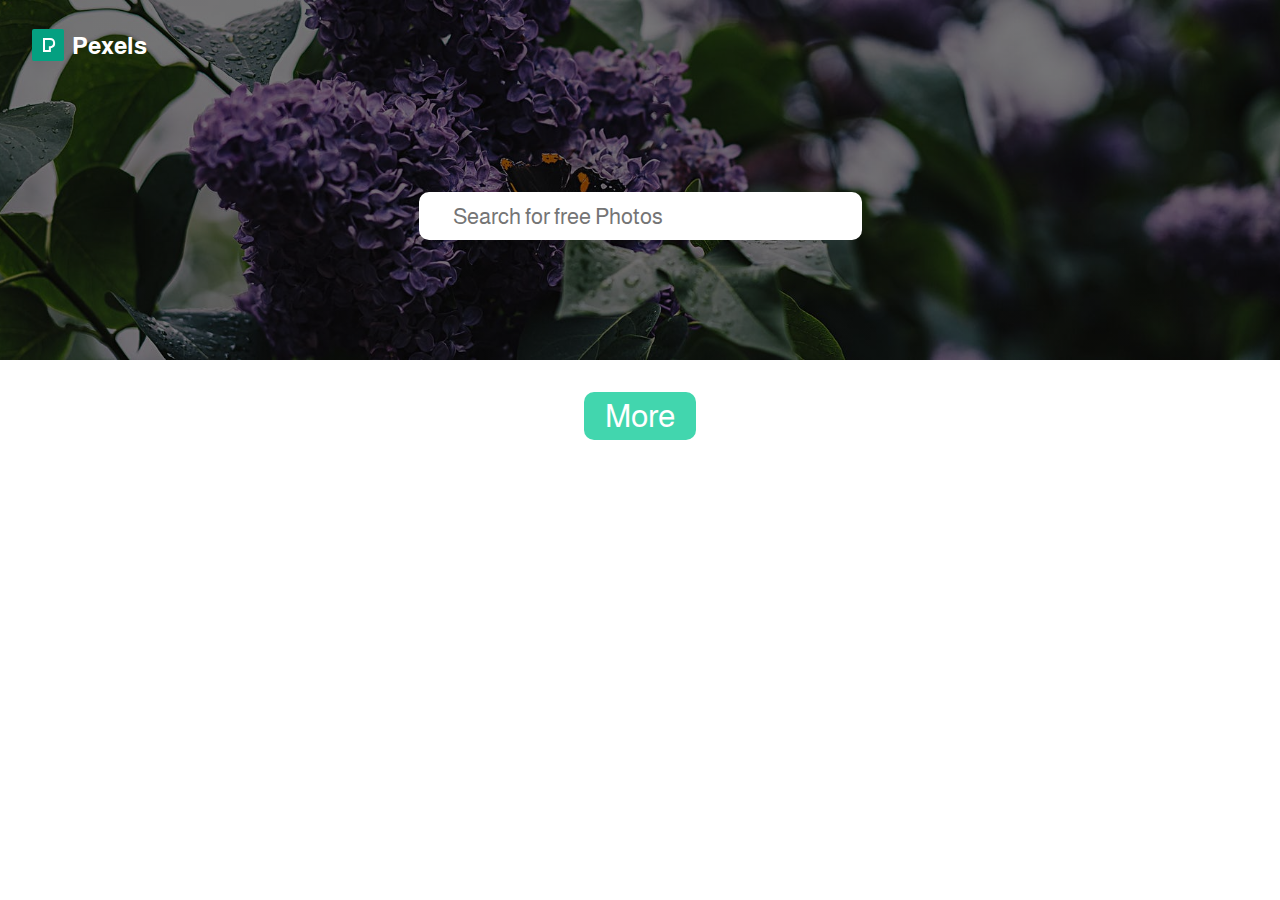
==== index.html @ f43831bd "style added" ====
<!DOCTYPE html>
<html lang="en">

<head>
    <meta charset="UTF-8">
    <meta http-equiv="X-UA-Compatible" content="IE=edge">
    <meta name="viewport" content="width=device-width, initial-scale=1.0">
    <!-- font awesome -->
    <link rel="stylesheet" href="https://cdnjs.cloudflare.com/ajax/libs/font-awesome/6.1.1/css/all.min.css"
        integrity="sha512-KfkfwYDsLkIlwQp6LFnl8zNdLGxu9YAA1QvwINks4PhcElQSvqcyVLLD9aMhXd13uQjoXtEKNosOWaZqXgel0g=="
        crossorigin="anonymous" referrerpolicy="no-referrer" />
    <!-- google fonts -->
    <link href="https://fonts.googleapis.com/css2?family=Almarai:wght@400;700&display=swap" rel="stylesheet">
    <!-- stylesheet -->
    <link rel="stylesheet" href="./style.css">
    <title>Pexels Clone</title>
</head>

<body>
    <!-- ==================== Header ==================== -->
    <header>
        <!-- navbar -->
        <div class="nav-bar">
            <!-- pexels logo -->
            <div class="logo">
                <svg xmlns="http://www.w3.org/2000/svg" width="32px" height="32px" viewBox="0 0 32 32">
                    <path d="M2 0h28a2 2 0 0 1 2 2v28a2 2 0 0 1-2 2H2a2 2 0 0 1-2-2V2a2 2 0 0 1 2-2z" fill="#05A081">
                    </path>
                    <path
                        d="M13 21h3.863v-3.752h1.167a3.124 3.124 0 1 0 0-6.248H13v10zm5.863 2H11V9h7.03a5.124 5.124 0 0 1 .833 10.18V23z"
                        fill="#fff"></path>
                </svg>
                <h2>Pexels</h2>
            </div>
            <!-- github repository link -->
            <a href="#" class="github-link"><i class="fa-brands fa-github"></i></a>
        </div>
        <!-- search functionality -->
        <form class="search-form">
            <input type="text" name="search" placeholder="Search for free Photos">
            <button type="submit"><i class="fa-solid fa-magnifying-glass"></i></button>
        </form>
    </header>
    <!-- ==================== Content =================== -->
    <main>
        <div class="content"></div>
    </main>
    <!-- ==================== More Button =============== -->
    <div class="nav-button"><button class="more">More</button></div>
    <!-- script -->
    <script src="./app.js"></script>
</body>

</html>
---- style.css ----
* {
    margin: 0;
    padding: 0;
    box-sizing: border-box;
    font-family: 'Almarai', sans-serif;
}

body {
    overflow-x: hidden;
}

header {
    height: 40vh;
    margin: auto;
    background-image: linear-gradient(rgba(0, 0, 0, 0.527), rgba(0, 0, 0, 0.5)), url(./images/logo.jpeg);
    background-position: center;
    background-size: cover;
}

.nav-bar {
    height: 10vh;
    padding: 1rem 2rem;
    display: flex;
    justify-content: space-between;
    align-items: center;
}

.logo {
    display: flex;
    align-items: center;
    justify-content: space-between;
    flex-direction: row;
}

.logo svg {
    margin-right: 0.5rem;
}

.logo h2 {
    color: white;
    font-weight: 700;
}

.github-link {
    font-size: 2rem;
    color: white;
    text-decoration: none;
}

.search-form {
    width: 50%;
    height: 70%;
    margin: auto;
    display: flex;
    align-items: center;
    justify-content: center;
}

.search-form input {
    height: 3rem;
    min-width: 50%;
    padding: 1rem 2rem;
    font-size: 1.4rem;
    border: 2px solid white;
    border-radius: 10px 0 0 10px;
    outline: none;
}

.search-form button {
    height: 3rem;
    width: 3rem;
    font-size: 1.5rem;
    border: none;
    border-left: 2px solid white;
    border-radius: 0 10px 10px 0;
    background-color: white;
    cursor: pointer;
}

.nav-button {
    display: flex;
    align-items: center;
    justify-content: center;
}

.nav-button button {
    margin: 2rem 0 2rem 0;
    height: 3rem;
    width: 7rem;
    font-size: 2rem;
    color: white;
    background-color: #42d6ae;
    outline: none;
    border: none;
    border-radius: 10px;
    cursor: pointer;
}
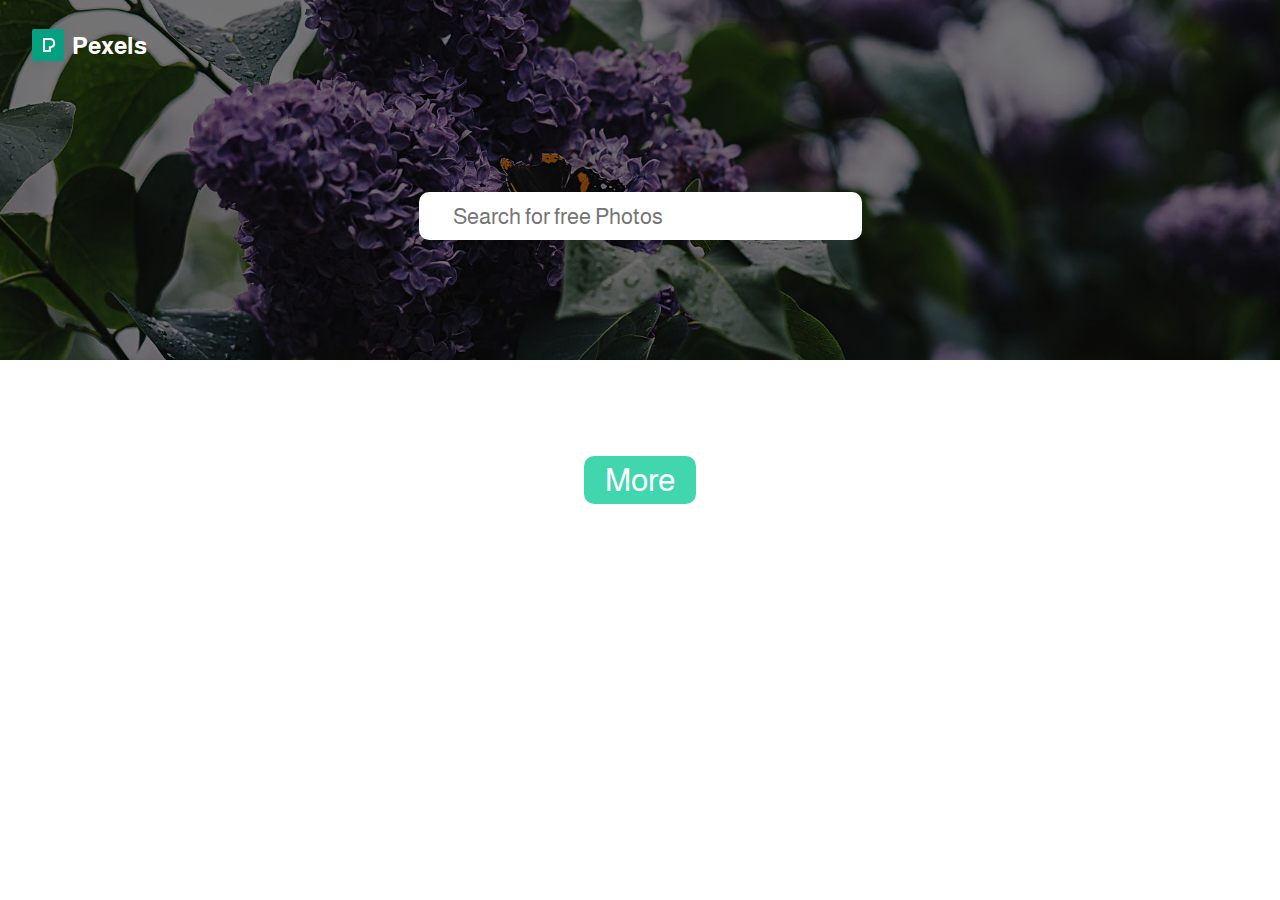
==== commit ae13bc9f: "on load fetch random images added" ====
--- a/index.html
+++ b/index.html
@@ -37,8 +37,8 @@
         </div>
         <!-- search functionality -->
         <form class="search-form">
-            <input type="text" name="search" placeholder="Search for free Photos">
-            <button type="submit"><i class="fa-solid fa-magnifying-glass"></i></button>
+            <input class="search-input" type="text" name="search" placeholder="Search for free Photos">
+            <button class="search-btn" type="submit"><i class="fa-solid fa-magnifying-glass"></i></button>
         </form>
     </header>
     <!-- ==================== Content =================== -->
--- a/style.css
+++ b/style.css
@@ -94,4 +94,25 @@
     border: none;
     border-radius: 10px;
     cursor: pointer;
+}
+
+/* content */
+.content {
+    width: 80%;
+    margin: 2rem auto;
+    display: grid;
+    grid-template-columns: 1fr 1fr 1fr;
+
+}
+
+@media (max-width : 950px) {
+    .content {
+        grid-template-columns: 1fr 1fr;
+    }
+}
+
+@media (max-width : 600px) {
+    .content {
+        grid-template-columns: 1fr;
+    }
 }